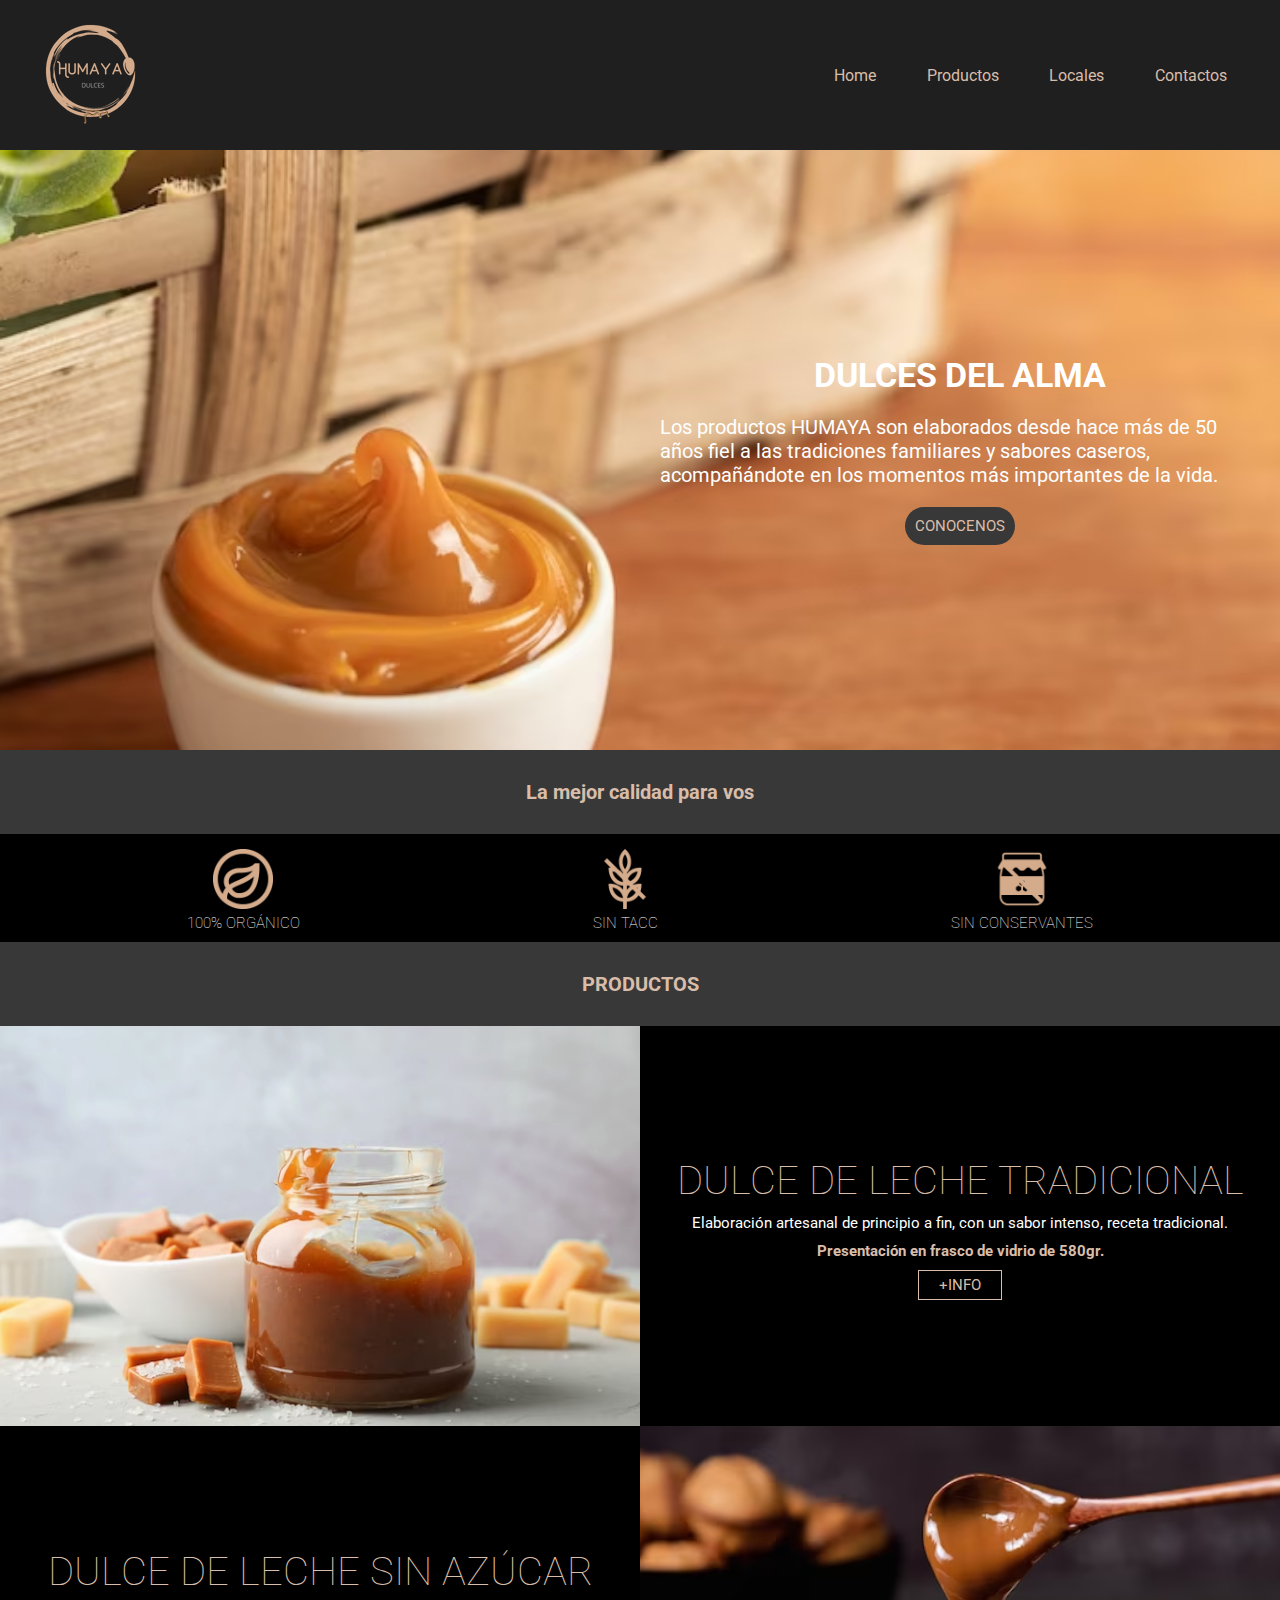
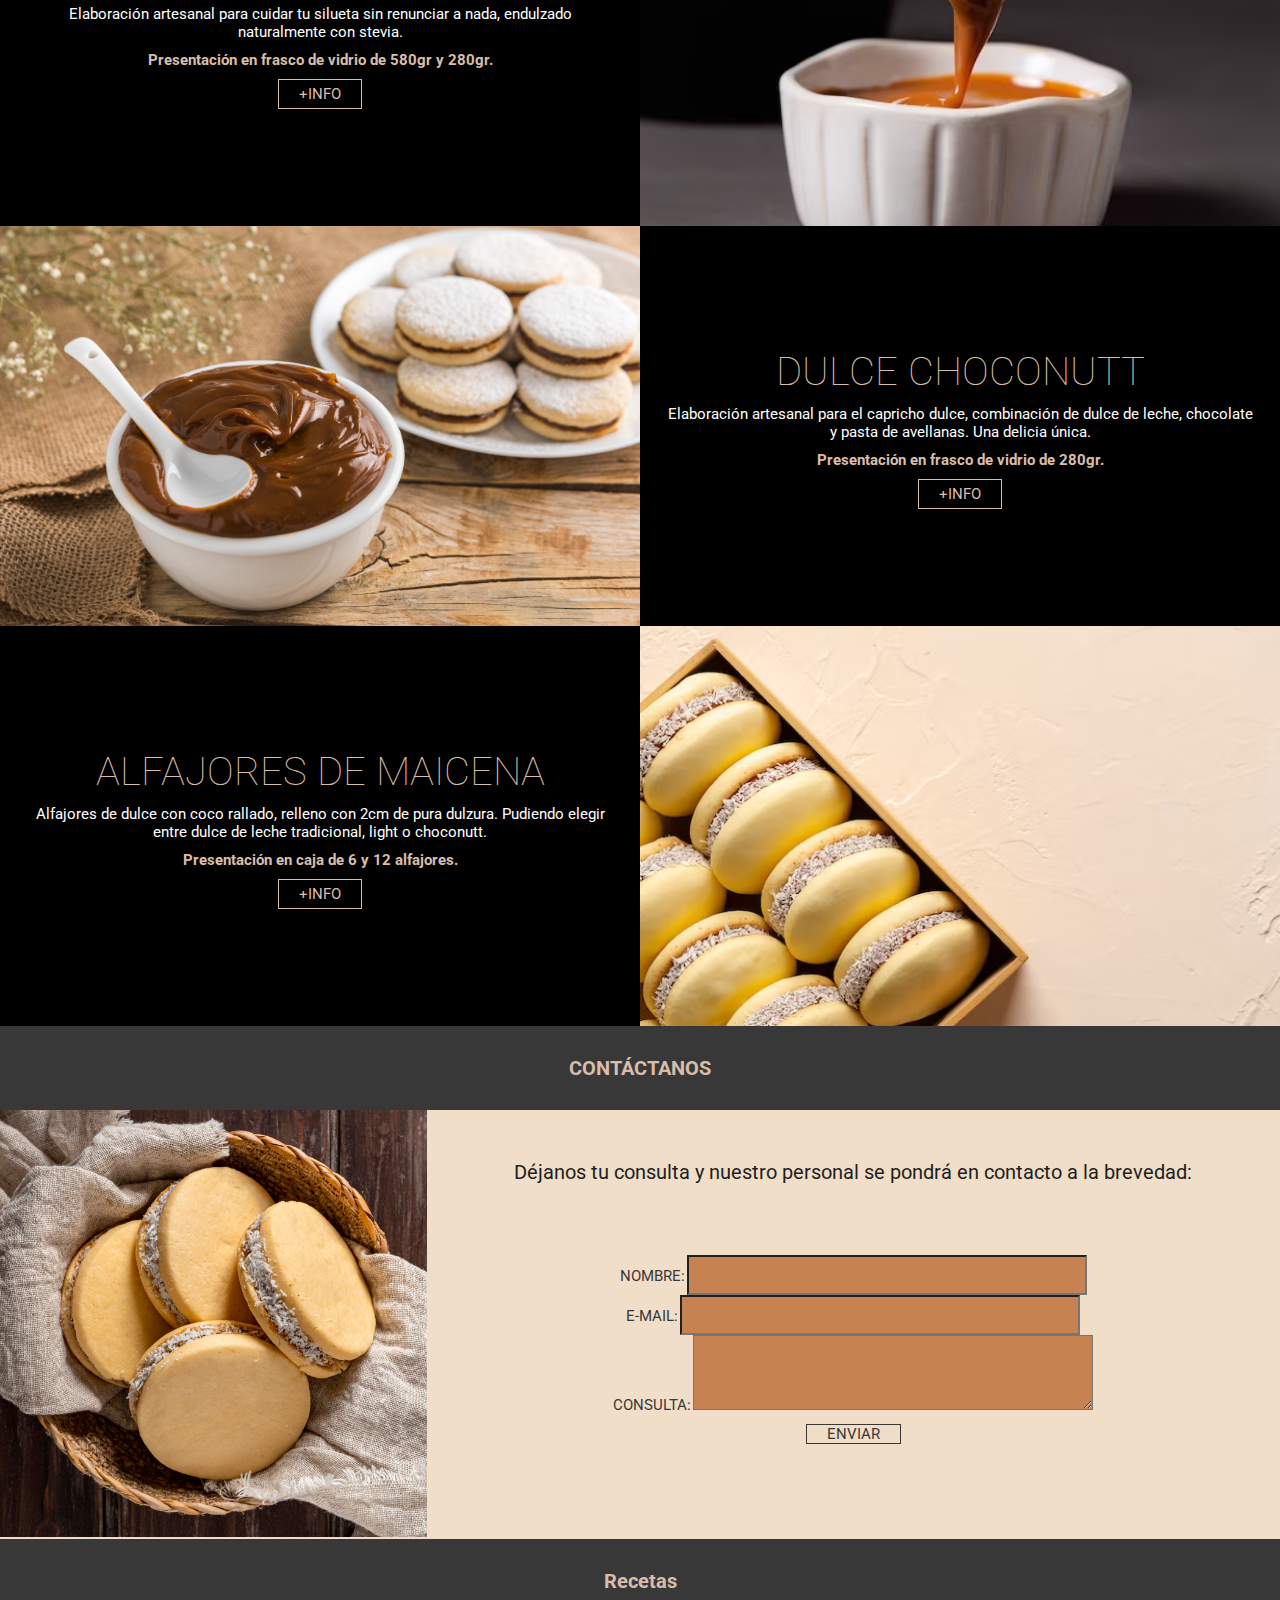
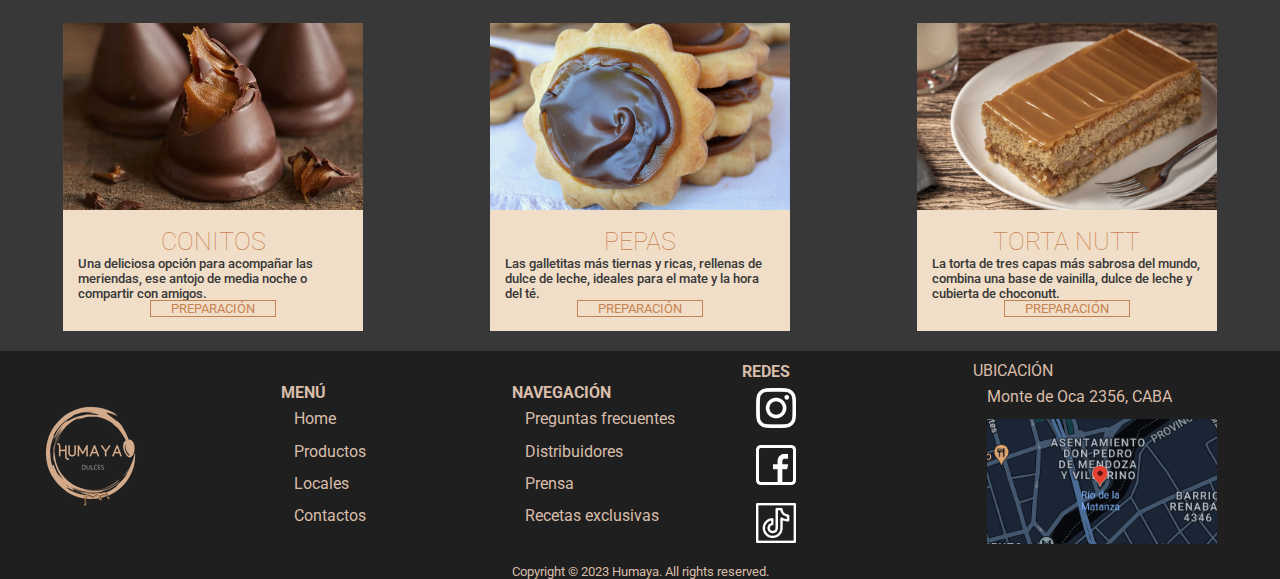
==== index.html @ a0090486 "Finished page" ====
<!DOCTYPE html>
<html lang="en">
<head>
    <meta charset="UTF-8">
    <meta name="viewport" content="width=device-width, initial-scale=1.0">
    <title>Home | Humaya</title>
    <link href="https://cdn.jsdelivr.net/npm/bootstrap@5.3.1/dist/css/bootstrap.min.css" rel="stylesheet" integrity="sha384-4bw+/aepP/YC94hEpVNVgiZdgIC5+VKNBQNGCHeKRQN+PtmoHDEXuppvnDJzQIu9" crossorigin="anonymous">
    <link rel="stylesheet" href="./styles.css">
</head>
<body>
    <header>
        <nav class="navbar container">
            <picture class="navbar-logo">
                <a href="./index.html">
                    <img src="./img/LogoHumaya100x100.png" alt="logo-humaya">
                </a>
            </picture>
            <ul class="navbar-menu">
                <li class="navbar-item">
                    <a class="navbar-link" href="">Home</a>
                </li>
                <li class="navbar-item">
                    <a class="navbar-link" href="">Productos</a>
                </li>
                <li class="navbar-item">
                    <a class="navbar-link" href="">Locales</a>
                </li>
                <li class="navbar-item">
                    <a class="navbar-link" href="">Contactos</a>
                </li>
            </ul>
        </nav>
    </header>
    <section class="hero">
        <article class="hero-content container">
            <h1 class="hero-title">DULCES DEL ALMA</h1>
            <p class="hero-text">Los productos HUMAYA son elaborados
            desde hace más de 50 años fiel a las
            tradiciones familiares y sabores caseros,
            acompañándote en los momentos más
            importantes de la vida.</p>
            <a class="hero-link" href="">CONOCENOS</a>
        </article>
    </section>
    <main class="main-container">
        <section>
            <h3 class="data-title">La mejor calidad para vos</h3>
            <div class="container">
                <ul class="data-list">
                    <li class="list-content">
                        <img class="data-icon" src="./img/organico.png" alt="organic-icon">
                        <p class="data-text">100% ORGÁNICO</p>
                    </li>
                    <li class="list-content">
                        <img class="data-icon" src="./img/sin-tacc.png" alt="tacc-icon">
                        <p class="data-text">SIN TACC</p>
                    </li>
                    <li class="list-content">
                        <img class="data-icon" src="./img/sin-conservantes.png" alt="conservantes-icon">
                        <p class="data-text">SIN CONSERVANTES</p>
                    </li>
                </ul>
            </div>
        </section>
        <h3 class="title">PRODUCTOS</h3>
        <section class="products">
            <section class="product ">
                <picture class="product-image"><img src="./img/tradicional.png" alt="tradicional-image"></picture>
                <article class="product-content container">
                    <h2 class="product-title">DULCE DE LECHE TRADICIONAL</h2>
                    <p class="product-text">Elaboración artesanal de principio a fin, con un sabor
                        intenso, receta tradicional.</p>
                    <p class="product-info">Presentación en frasco de vidrio de 580gr.</p>
                    <a class="product-link" href="">+INFO</a>
                </article>

            </section>
            <section class="product">

                <article class="product-content container">
                    <h2 class="product-title">DULCE DE LECHE SIN AZÚCAR</h2>
                    <p class="product-text">Elaboración artesanal para cuidar tu silueta sin
                        renunciar a nada, endulzado naturalmente con stevia.</p>
                    <p class="product-info">Presentación en frasco de vidrio de 580gr y 280gr.</p>
                    <a class="product-link" href="">+INFO</a>
                </article>
                <picture class="product-image"><img src="./img/sin-azucar.png" alt="sin-azucar-image"></picture>
            </section>
            <section class="product">
                <picture class="product-image"><img src="./img/choconutt.jpg" alt="choconutt-image"></picture>
                <article class="product-content container">
                    <h2 class="product-title">DULCE CHOCONUTT</h2>
                    <p class="product-text">Elaboración artesanal para el capricho dulce,
                        combinación de dulce de leche, chocolate y
                        pasta de avellanas. Una delicia única.</p>
                    <p class="product-info">Presentación en frasco de vidrio de 280gr.</p>
                    <a class="product-link" href="">+INFO</a>
                </article>

            </section>
            <section class="product">
                <article class="product-content container">
                    <h2 class="product-title">ALFAJORES DE MAICENA</h2>
                    <p class="product-text">Alfajores de dulce con coco rallado, relleno con 2cm de pura
                        dulzura. Pudiendo elegir entre dulce de leche tradicional,
                        light o choconutt.</p>
                    <p class="product-info">Presentación en caja de 6 y 12 alfajores.</p>
                    <a class="product-link" href="">+INFO</a>
                </article>
                <picture class="product-image"><img src="./img/alfajores.png" alt="alfajores-image"></picture>
            </section>
        </section>
        <h3 class="contact-title">CONTÁCTANOS</h3>
        <section>
            <div class="contact-content">
                <picture><img class="contact-image" src="./img/alfajores2.jpg" alt="alfajores-image2"></picture>
                <p class="contact-text">Déjanos tu consulta y nuestro personal se pondrá
                    en contacto a la brevedad:</p>
                    <form class="contact-form">
                        <div class="mb-3">
                            <label for="input-name" class="form-label">NOMBRE:</label>
                            <input type="text" class="form-control" id="input-name" aria-describedby="consultation-name">
                        </div>
                        <div class="mb-3">
                            <label for="input-email" class="form-label">E-MAIL:</label>
                            <input type="text" class="form-control" id="exampleInputPassword1">
                        </div>
                        <div class="mb-3">
                            <label for="text-area" class="form-label">CONSULTA:</label>
                            <textarea class="form-control" id="text-area" rows="3"></textarea>
                        </div>
                        <a class="contact-link" href="">ENVIAR</a>
                    </form>
            </div>
        </section>
        <h3 class="recetas-title">Recetas</h3>
        <section class="recetas">
            <ul class="cards">
                <li class="receta-card">
                    <article>
                        <picture>
                            <img class="receta-image" src="./img/conitos.png" alt="conitos-image">
                        </picture>
                        <div class="receta-content">
                            <h4 class="receta-name">CONITOS</h4>
                            <p class="receta-text">Una deliciosa opción para acompañar las
                                meriendas, ese antojo de media noche o
                                compartir con amigos.</p>
                            <a class="receta-link" href="">PREPARACIÓN</a>
                        </div>
                    </article>
                </li>
                <li class="receta-card">
                    <article>
                        <picture>
                            <img class="receta-image" src="./img/pepas.png" alt="pepas-image">
                        </picture>
                        <div class="receta-content">
                            <h4 class="receta-name">PEPAS</h4>
                            <p class="receta-text">Las galletitas más tiernas y ricas, rellenas
                                de dulce de leche, ideales para el mate y
                                la hora del té.</p>
                            <a class="receta-link" href="">PREPARACIÓN</a>
                        </div>
                    </article>
                </li>
                <li class="receta-card">
                    <article>
                        <picture>
                            <img class="receta-image" src="./img/torta.png" alt="torta-image">
                        </picture>
                        <div class="receta-content">
                            <h4 class="receta-name">TORTA NUTT</h4>
                            <p class="receta-text">La torta de tres capas más sabrosa del
                                mundo, combina una base de vainilla,
                                dulce de leche y cubierta de choconutt.</p>
                            <a class="receta-link" href="">PREPARACIÓN</a>
                        </div>
                    </article>
                </li>
            </ul>
        </section>
    </main>
    <footer>
        <nav class="navbar container footer-content">
            <picture>
                <a href="">
                    <img class="navbar-logo" src="./img/LogoHumaya100x100.png" alt="logo-humaya">
                </a>
            </picture>
            <ul class="footer-list">
                <h5 class="footer-title">MENÚ</h5>
                <a class="navbar-link" href="">
                    <li>Home</li>
                </a>
                <a class="navbar-link" href="">
                    <li>Productos</li>
                </a>
                <a class="navbar-link" href="">
                    <li>Locales</li>
                </a>
                <a class="navbar-link" href="">
                    <li>Contactos</li>
                </a>
            </ul>
            <ul class="footer-list">
                <h5 class="footer-title">NAVEGACIÓN</h5>
                <a class="navbar-link" href="">
                    <li>Preguntas frecuentes</li>
                </a>
                <a class="navbar-link" href="">
                    <li>Distribuidores</li>
                </a>
                <a class="navbar-link" href="">
                    <li>Prensa</li>
                </a>
                <a class="navbar-link" href="">
                    <li>Recetas exclusivas</li>
                </a>
            </ul>
            <ul class="footer-list">
                <h5 class="footer-title">REDES</h5>
                <a class="navbar-link" href="">
                    <li class="footer-icon"><img src="./img/instagram-icon.png" alt="ig-humaya"></li>
                </a>
                <a class="navbar-link" href="">
                    <li class="footer-icon"><img src="./img/facebook-icon.png" alt="fb-humaya"></li>
                </a>
                <a class="navbar-link" href="">
                    <li class="footer-icon"><img src="./img/tiktok-icon.png" alt="tiktok-humaya"></li>
                </a>
            </ul>
            <ul class="footer-list">
                <h class="footer-title">UBICACIÓN</h>
                <a class="navbar-link" href="">
                    <li>Monte de Oca 2356, CABA</li>
                </a>
                <a class="navbar-link" href="">
                    <li class="ubicacion"><img src="./img/ubicacion.png" alt="ubicacion-image"></li>
                </a>
            </ul>
        </nav>
        <p class="copyright">
            Copyright © 2023 Humaya. All rights reserved.
        </p>
    </footer>



    <script src="https://cdn.jsdelivr.net/npm/bootstrap@5.3.1/dist/js/bootstrap.bundle.min.js" integrity="sha384-HwwvtgBNo3bZJJLYd8oVXjrBZt8cqVSpeBNS5n7C8IVInixGAoxmnlMuBnhbgrkm" crossorigin="anonymous"></script>
</body>
</html>
---- styles.css ----
@import url('https://fonts.googleapis.com/css2?family=Outfit:wght@100;200;300;400;500;700&family=Roboto:wght@100;400;500;700;900&display=swap');

:root {
    /* Palette */
    --primary-solid: #54240B;
    --primary-solid-900: rgb(84, 36, 11, 0.9);
    --primary-solid-500: rgb(84, 36, 11, 0.5);
    --primary-solid-300: rgb(84, 36, 11, 0.3);

    --secondary-solid: #C78251;
    --secondary-solid-900: rgb(199, 130, 81, 0.9);
    --secondary-solid-500: rgb(199, 130, 81, 0.5);
    --secondary-solid-300: rgb(199, 130, 81, 0.3);

    --oscuro-solid: #1f1f1f;
    --oscuro-solid-900: rgb(31, 31, 31, 0.9);
    --oscuro-solid-500: rgb(31, 31, 31, 0.5);
    --oscuro-solid-300: rgb(31, 31, 31, 0.3);

    --fondo-oscuro: #383838;
    --fondo-claro: #F1DEC8;
    --fuente-claro: #D8BDAA;

    /* Tipografías */
    --font-primary: 'Roboto', sans-serif;
    --font-secondary: 'Outfit', sans-serif;

    /* Tamaños de letras */
    --font-display: 4.6em;
    --font-jumbo: 3.8em;
    --font-xlarge: 3.0em;
    --font-large: 2.4em;
    --font-medium: 1.8em;
    --font-small: 1.6em;
    --font-xsmall: 1.2em;
    
    /* Espacios */
    --espacio-128: 12.8rem;
    --espacio-68: 6.8rem;
    --espacio-36: 3.6rem;
    --espacio-28: 2.8rem;
    --espacio-16: 1.6rem;
    --espacio-12: 1.2rem;
    --espacio-8: 0.8rem;
}

*,
*::before,
*::after {
    margin: 0;
    padding: 0;
    box-sizing: border-box;
}

html {
    font-size: 52.5%;
    font-family: var(--font-primary);
}

body {
    background-color: black;
}

a {
    text-decoration: none;
    color: inherit;
    font-family: inherit;
}

header,
footer {
    color: var(--fuente-claro);
    font-family: var(--font-primary);
    background-color: var(--oscuro-solid);
    font-size: var(--font-small);
}

ul, ol {
    list-style-type: none;
}

p {
    font-size: 1.8em;
}

img {
    width: 100%;
}

.container {
    max-width: 1200px;
    margin: 0 auto;
}

/* HEADER */

header {
    padding: var(--espacio-28);
}

.navbar {
    display: flex;
    justify-content: space-between;
    align-items: center;
}

.navbar-logo {
    max-width: 100px;
}

.navbar-menu {
    display: flex;
    align-items: center;
    gap: var(--espacio-28);
}

.navbar-link {
    font-size: var(--font-xsmall);
    padding: var(--espacio-8) var(--espacio-16);
    display: block;
    transition: background .3s ease-in-out;
    position: relative;
}

.navbar-link:hover {
    background-color: var(--primary-solid-900);
}

/* HERO */

.hero {
    background-image: url(./img/foto-principal.png);
    background-size: cover;
    width: 100%;
    height: 600px;
    display: grid;
    grid-template-columns: repeat(2, 1fr);
}

.hero-content {
    margin: 50px auto;
    display: flex;
    flex-direction: column;
    align-items: center;
    justify-content: center;
    grid-column: 2 / 2;
    color: white;
}

.hero-title {
    margin: 0px auto;
    font-size: 34px;
}

.hero-text {
    margin: 0px auto;
    font-size: 20px;
    padding: 20px;
}

.hero-link {
    background-color: #383838;
    padding: 10px;
    font-size: var(--font-medium);
    color: var(--fuente-claro);
    border-radius: 20px;
}

/* PRODUCTS */

.data-title {
    text-align: center;
    color: var(--fuente-claro);
    background-color: #383838;
    font-size: var(--font-large);
    padding: 30px;
}

.data-icon {
    max-width: 60px;
}

.data-list {
    display: flex;
    justify-content: space-around;
    align-items: center;
    text-align: center;
    margin: 0;
    padding-top: 15px;
    padding-bottom: 10px;
}

.data-text {
    color: white;
    padding-top: 3px;
    font-weight: 100;
}

.title {
    text-align: center;
    color: var(--fuente-claro);
    background-color: var(--fondo-oscuro);
    font-size: var(--font-large);
    padding: 30px;
    margin: 0;
}

.product {
    display: grid;
    grid-template-columns: repeat(2, 1fr);
    align-items: center;
}

.product-content {

    display: flex;
    flex-direction: column;
    align-items: center;

    text-align: center;
    padding: 20px;
}


.product-image{
    height: 400px;
    display: flex;
}

.product-title {
    color: var(--fuente-claro);
    font-weight: 100;
    font-size: 40px;
}

.product-text {
    color: white;
}

.product-title, .product-text, .product-info, .product-link {
    padding: 5px;
}

.product-info {
    color: var(--fuente-claro);
    font-weight: 700;
    padding-bottom: 10px;
}

.product-link {
    color: var(--fuente-claro);
    border-style: solid;
    border-color: var(--fuente-claro);
    border-width: 1px;
    font-size: var(--font-medium);
    padding-left: 20px;
    padding-right: 20px;
}

/* FORM */

.contact-title {
    text-align: center;
    color: var(--fuente-claro);
    background-color: var(--fondo-oscuro);
    font-size: var(--font-large);
    padding: 30px;
    margin: 0;
}

.contact-image {
    max-width: 700px;
}

.contact-content {
    background-color: var(--fondo-claro);
    display: grid;
    grid-template-columns: repeat(3, 1fr);
}

.contact-text {
    grid-column: 2 / 4;
    grid-row: 1 / 3;
    text-align: center;
    font-size: 20px;
    color: var(--oscuro-solid);
    padding-top: 50px;
}

.contact-form {
    grid-column: 2 / 4;
    grid-row: 1 / 3;
    display: flex;
    flex-direction: column;
    justify-content: center;
    align-items: center;
    padding-top: 50px;
}

.form-control {
    width: 400px;
    height: 40px;
    background-color: var(--secondary-solid);
    font-size: 15px;
}

#text-area {
    height: 75px;
}

label {
    font-size: var(--font-medium);
    color: var(--fondo-oscuro);
}

.contact-link {
    color: var(--fondo-oscuro);
    border-style: solid;
    border-color: var(--fondo-oscuro);
    border-width: 1px;
    font-size: var(--font-medium);
    padding-left: 20px;
    padding-right: 20px;
    margin-top: 10px;
}

/* RECETAS */

.recetas-title {
    background-color: var(--fondo-oscuro);
    text-align: center;
    font-size: var(--font-large);
    color: var(--fuente-claro);
    padding: 30px;
    margin: 0;
}

.recetas {
    background-color: var(--fondo-oscuro);
}

.receta-image {
    width: 100%;
}

.receta-card {
    background-color: var(--fondo-claro);
    width: 300px;
    text-align: center;
    margin-bottom: 20px;
}

.receta-content {
    padding: 15px;
}

.receta-name {
    font-weight: 100;
    font-size: var(--font-xlarge);
    color: var(--secondary-solid);
}

.receta-text {
    text-align: start;
    font-weight: 500;
    font-size: var(--font-small);
    color: var(--fondo-oscuro);
}

.receta-link {
    color: var(--secondary-solid);
    border-style: solid;
    border-color: var(--secondary-solid);
    border-width: 1px;
    font-size: var(--font-small);
    padding-left: 20px;
    padding-right: 20px;
}

.cards {
    display: flex;
    justify-content: space-around;
    margin: 0;
}

/* FOOTER */

.footer-icon {
    max-width: 40px;
}

.ubicacion {
    width: 230px;
}

.copyright {
    text-align: center;
    font-size: small;
}

.footer-title {
    font-size: var(--font-xsmall);
}

.footer-content {
    display: grid;
    grid-template-columns: repeat(5, 1fr);
}

.footer-list {
    display: flex;
    flex-direction: column;
    justify-content:start;
    align-items: start;
    padding: 10px;
}

/* MEDIA */

@media (max-width: 400px) {
    .navbar, .navbar-menu {
        display: flex;
        flex-direction: column;
    }
    .hero, .hero-content {
        display: flex;
        flex-direction: column;
    }
    .product, .product-content {
        display: flex;
        flex-direction: column;
    }
    .contact-content  {
        display: flex;
        flex-direction: column;
    }
    .cards {
        display: flex;
        flex-direction: column;
    }
}
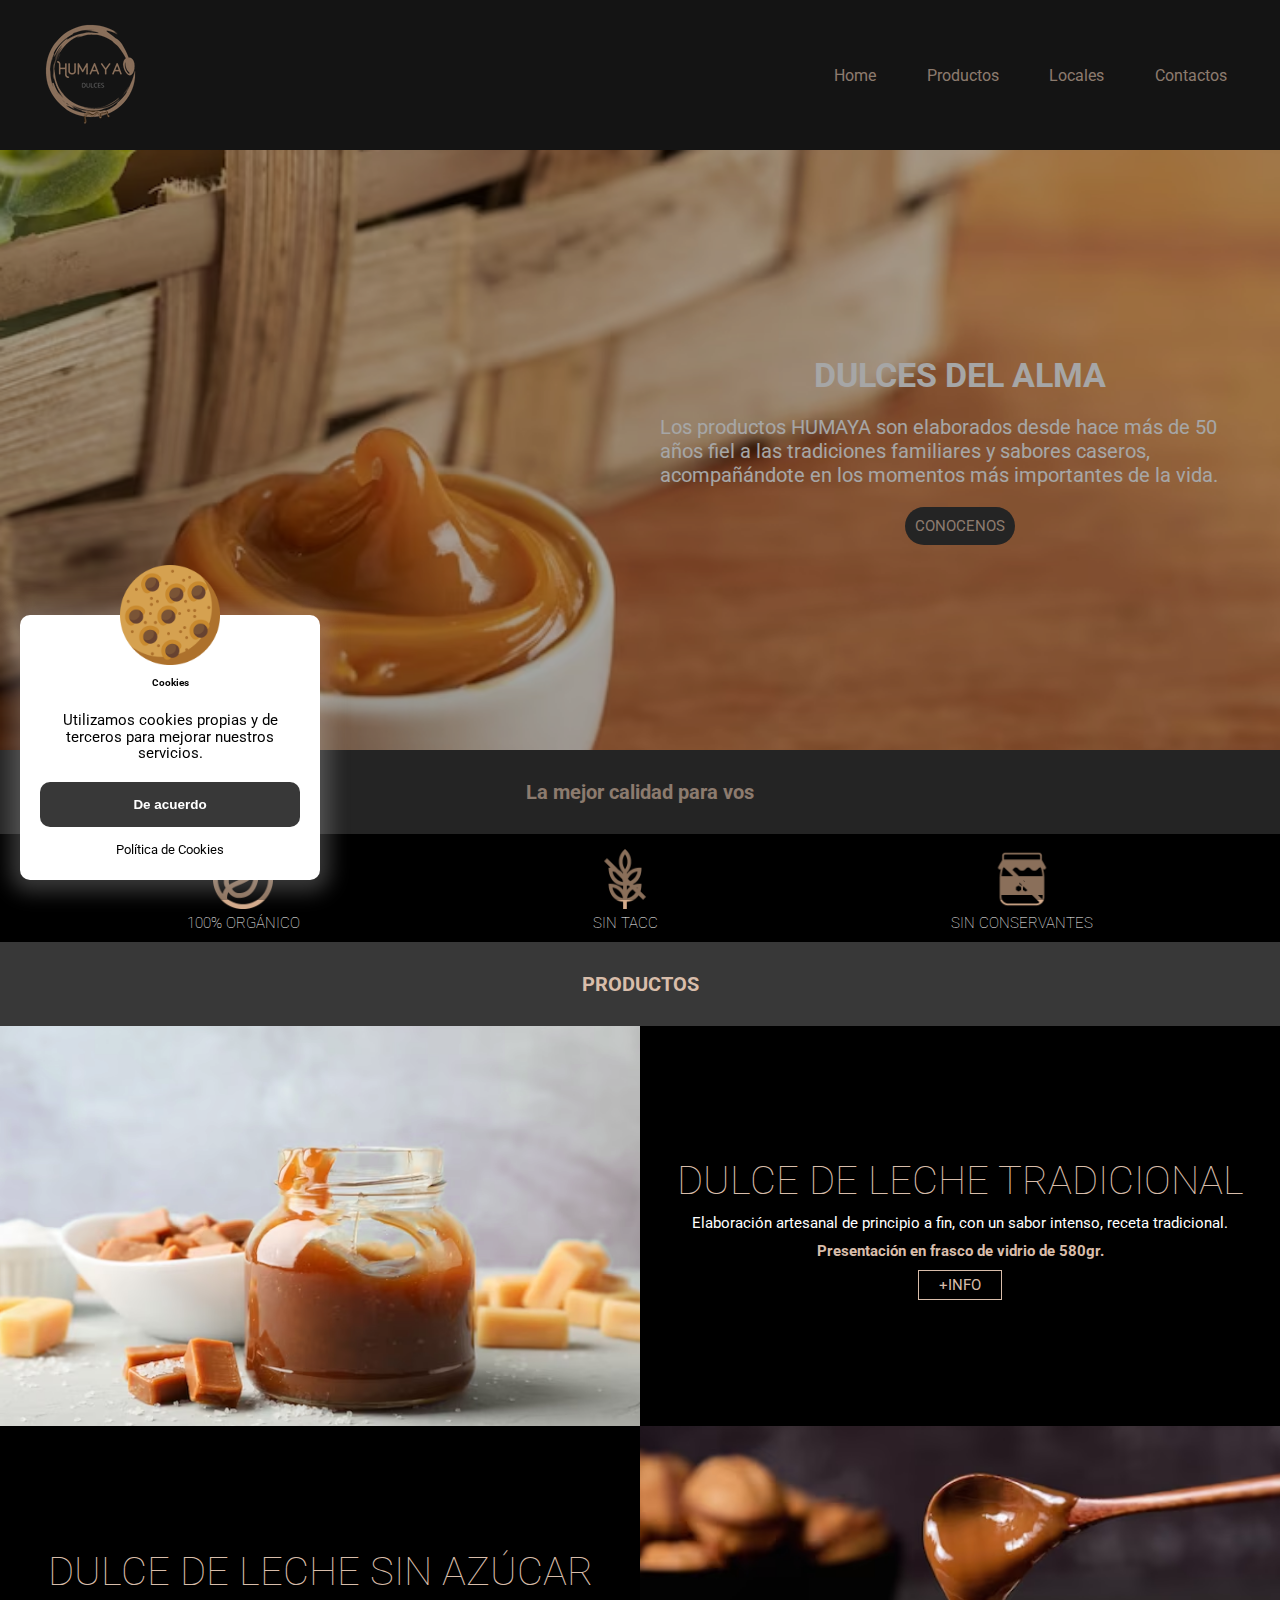
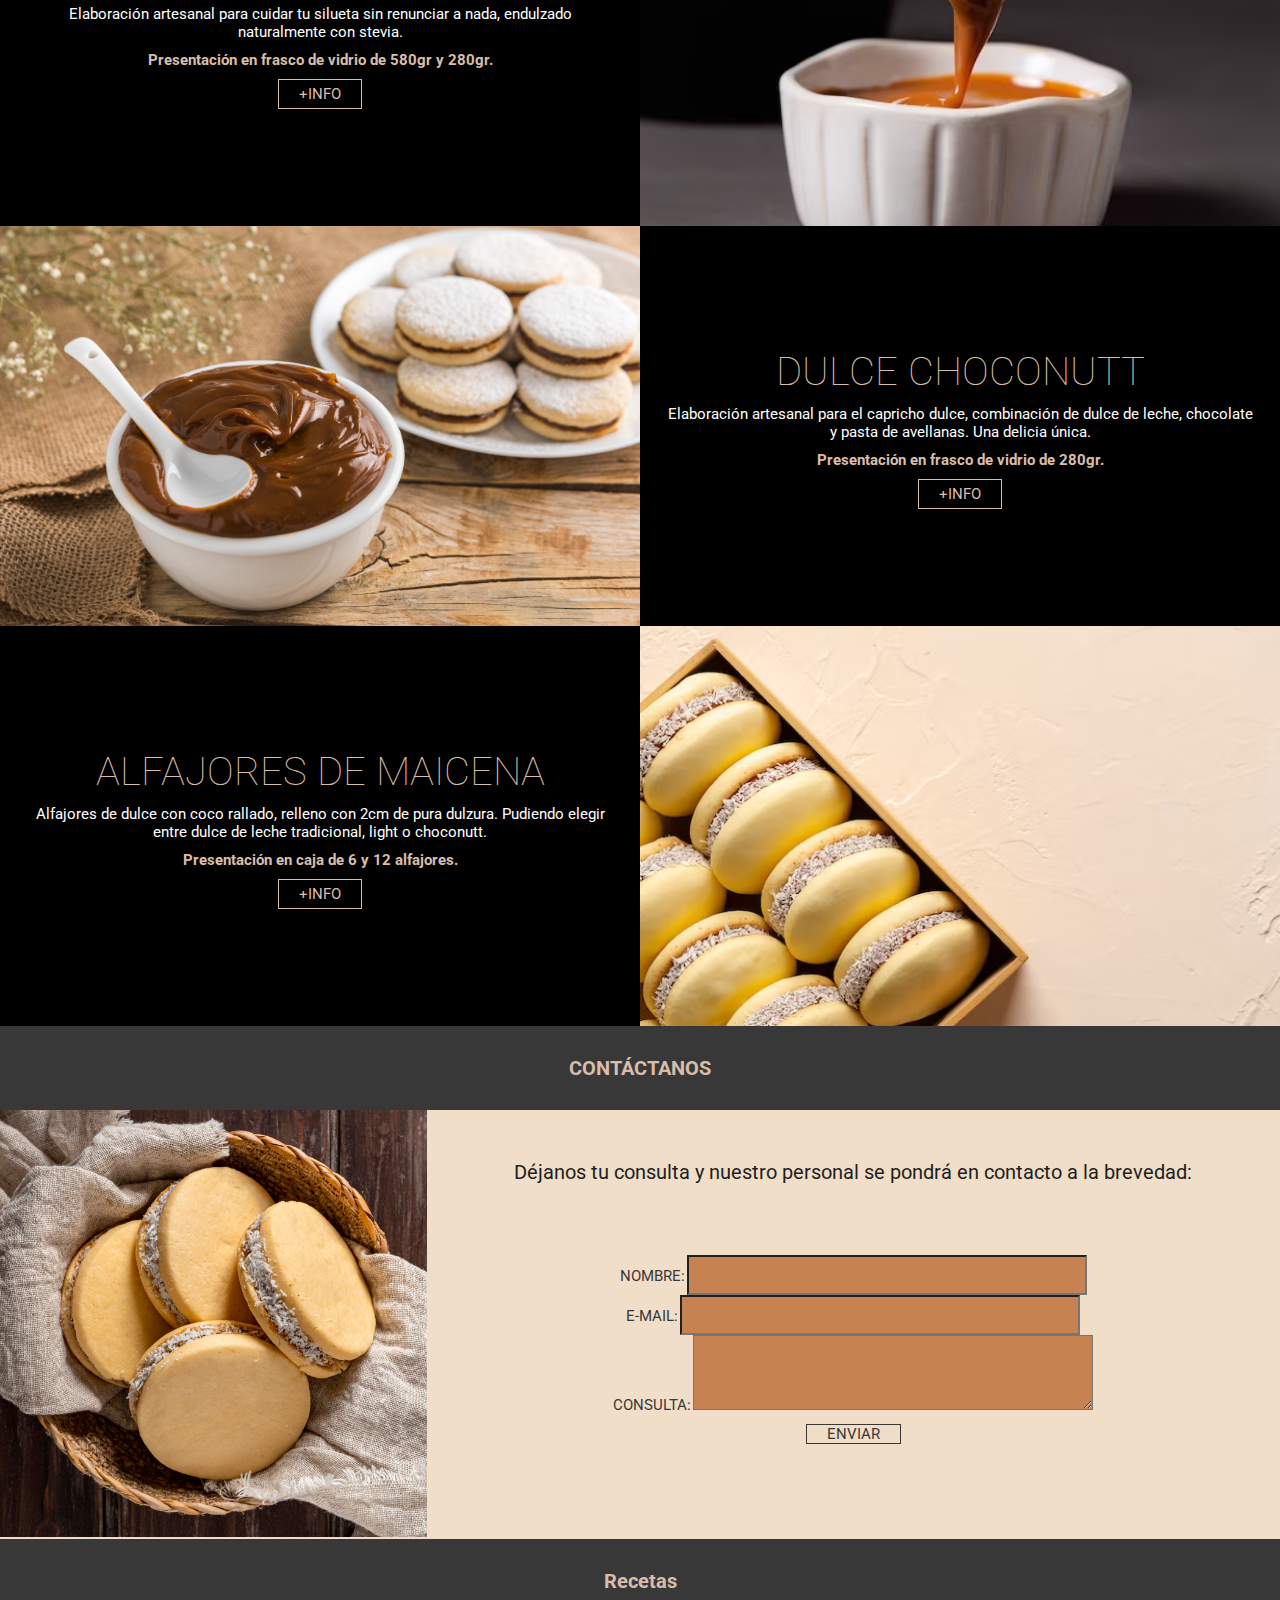
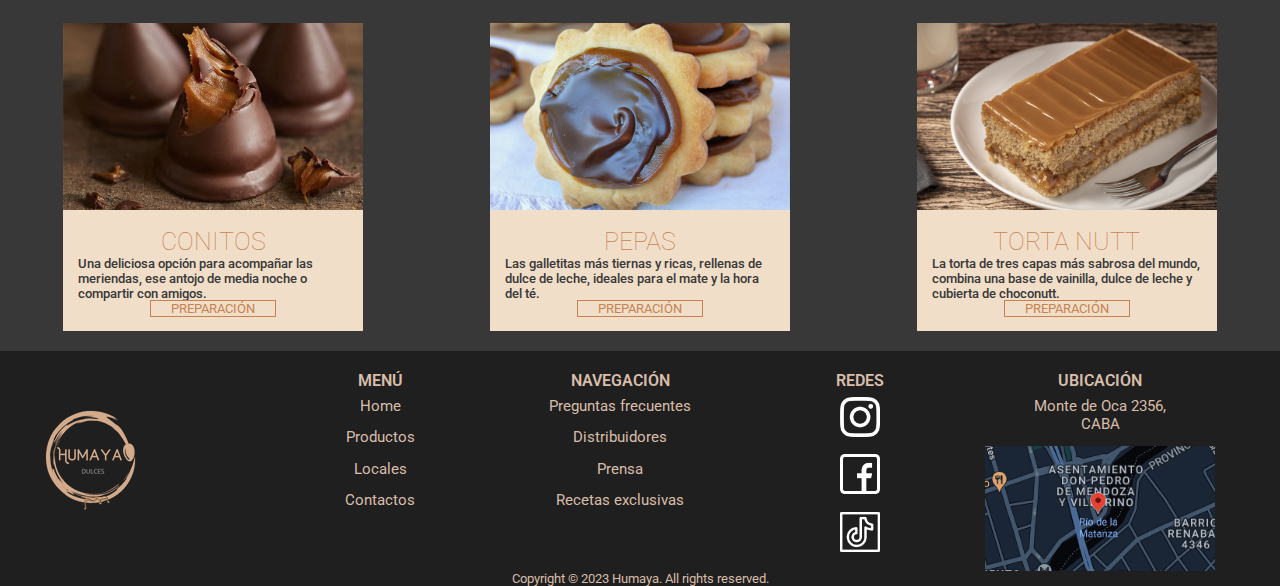
==== commit 6425e44c: "add JS & finished" ====
--- a/index.html
+++ b/index.html
@@ -191,31 +191,31 @@
             <ul class="footer-list">
                 <h5 class="footer-title">MENÚ</h5>
                 <a class="navbar-link" href="">
-                    <li>Home</li>
-                </a>
-                <a class="navbar-link" href="">
-                    <li>Productos</li>
-                </a>
-                <a class="navbar-link" href="">
-                    <li>Locales</li>
-                </a>
-                <a class="navbar-link" href="">
-                    <li>Contactos</li>
+                    <li class="footer-link">Home</li>
+                </a>
+                <a class="navbar-link" href="">
+                    <li class="footer-link">Productos</li>
+                </a>
+                <a class="navbar-link" href="">
+                    <li class="footer-link">Locales</li>
+                </a>
+                <a class="navbar-link" href="">
+                    <li class="footer-link">Contactos</li>
                 </a>
             </ul>
             <ul class="footer-list">
                 <h5 class="footer-title">NAVEGACIÓN</h5>
                 <a class="navbar-link" href="">
-                    <li>Preguntas frecuentes</li>
-                </a>
-                <a class="navbar-link" href="">
-                    <li>Distribuidores</li>
-                </a>
-                <a class="navbar-link" href="">
-                    <li>Prensa</li>
-                </a>
-                <a class="navbar-link" href="">
-                    <li>Recetas exclusivas</li>
+                    <li class="footer-link">Preguntas frecuentes</li>
+                </a>
+                <a class="navbar-link" href="">
+                    <li class="footer-link">Distribuidores</li>
+                </a>
+                <a class="navbar-link" href="">
+                    <li class="footer-link">Prensa</li>
+                </a>
+                <a class="navbar-link" href="">
+                    <li class="footer-link">Recetas exclusivas</li>
                 </a>
             </ul>
             <ul class="footer-list">
@@ -233,7 +233,7 @@
             <ul class="footer-list">
                 <h class="footer-title">UBICACIÓN</h>
                 <a class="navbar-link" href="">
-                    <li>Monte de Oca 2356, CABA</li>
+                    <li class="footer-link">Monte de Oca 2356, CABA</li>
                 </a>
                 <a class="navbar-link" href="">
                     <li class="ubicacion"><img src="./img/ubicacion.png" alt="ubicacion-image"></li>
@@ -244,9 +244,16 @@
             Copyright © 2023 Humaya. All rights reserved.
         </p>
     </footer>
-
-
-
+    <div class="aviso-cookie activo" id="aviso-cookie">
+        <img class="cookie-icon" src="./img/cookie.png" alt="cookie-icon">
+        <h3 class="cookie-title">Cookies</h3>
+        <p class="cookie-text">Utilizamos cookies propias y de terceros para mejorar nuestros servicios.</p>
+        <button class="cookie-btn" id="aceptar-cookies">De acuerdo</button>
+        <a class="cookie-link" href="./cookies.html">Política de Cookies</a>
+    </div>
+    <div class="cookie-bg activo" id="cookie-bg"></div>
+
+    <script src="./cookies.js"></script>
     <script src="https://cdn.jsdelivr.net/npm/bootstrap@5.3.1/dist/js/bootstrap.bundle.min.js" integrity="sha384-HwwvtgBNo3bZJJLYd8oVXjrBZt8cqVSpeBNS5n7C8IVInixGAoxmnlMuBnhbgrkm" crossorigin="anonymous"></script>
 </body>
 </html>--- a/styles.css
+++ b/styles.css
@@ -400,6 +400,7 @@
 
 .footer-title {
     font-size: var(--font-xsmall);
+    font-weight: 600;
 }
 
 .footer-content {
@@ -408,11 +409,125 @@
 }
 
 .footer-list {
+    width: 200px;
+    height: 210px;
     display: flex;
     flex-direction: column;
-    justify-content:start;
-    align-items: start;
+    text-align: center;
+    align-items: center;
     padding: 10px;
+    margin-top: 10px;
+}
+
+.footer-link {
+    font-size: 15px;
+}
+
+/* COOKIES */
+
+.aviso-cookie {
+    display: none;
+    background-color: white;
+    padding: 20px;
+    width: calc(100% - 40px);
+    max-width: 300px;
+    line-height: 200%;
+    border-radius: 10px;
+    position: fixed;
+    bottom: 20px;
+    left: 20px;
+    z-index: 100;
+    padding-top: 60px;
+    box-shadow: 0px 2px 20px 10px rgba(222, 222, 222, .25);
+    text-align: center;
+}
+
+.aviso-cookie.activo {
+    display: block;
+}
+
+.aviso-cookie .cookie-icon {
+    max-width: 100px;
+    position: absolute;
+    top: -50px;
+    left: calc(50% - 50px);
+}
+
+.aviso-cookie .cookie-title,
+.aviso-cookie .cookie-text {
+    margin-bottom: 20px;
+}
+
+.aviso-cookie .cookie-btn {
+    width: 100%;
+    background-color: var(--fondo-oscuro);
+    color: white;
+    border: none;
+    font-size: var(--font-small);
+    padding: 15px 20px;
+    border-radius: 10px;
+    font-weight: 700;
+    transition: .3s ease all;
+    margin-bottom: 15px;
+    text-align: center;
+}
+
+.aviso-cookie .cookie-btn:hover {
+    background-color: black;
+}
+
+.aviso-cookie .cookie-link {
+    color: black;
+    font-size: var(--font-small);
+}
+
+.aviso-cookie .cookie-link:hover {
+    text-decoration: underline;
+}
+
+.cookie-bg {
+    background-color: rgba(0, 0, 0, .35);
+    display: none;
+    position: fixed;
+    z-index: 99;
+    width: 100vw;
+    height: 100vh;
+    top: 0;
+    left: 0;
+}
+
+.cookie-bg.activo {
+    display: block;
+}
+
+/* COOKIES PAGE */
+
+.cookies-body {
+    background-color: white;
+    line-height: 200%;
+}
+
+.cookies-body p {
+    padding-bottom: 20px;
+    padding-top: 10px;
+    font-size: var(--font-medium);
+}
+
+.cookies-body h2 {
+    font-size: var(--font-large);
+    color: rgb(12, 19, 110);
+}
+
+.cookies-body a {
+    font-size: var(--font-medium);
+}
+
+.cookies-body div {
+    display: flex;
+    justify-content: center;
+    flex-direction: column;
+    color: rgb(47, 120, 188);
+    margin-bottom: 20px;
 }
 
 /* MEDIA */
